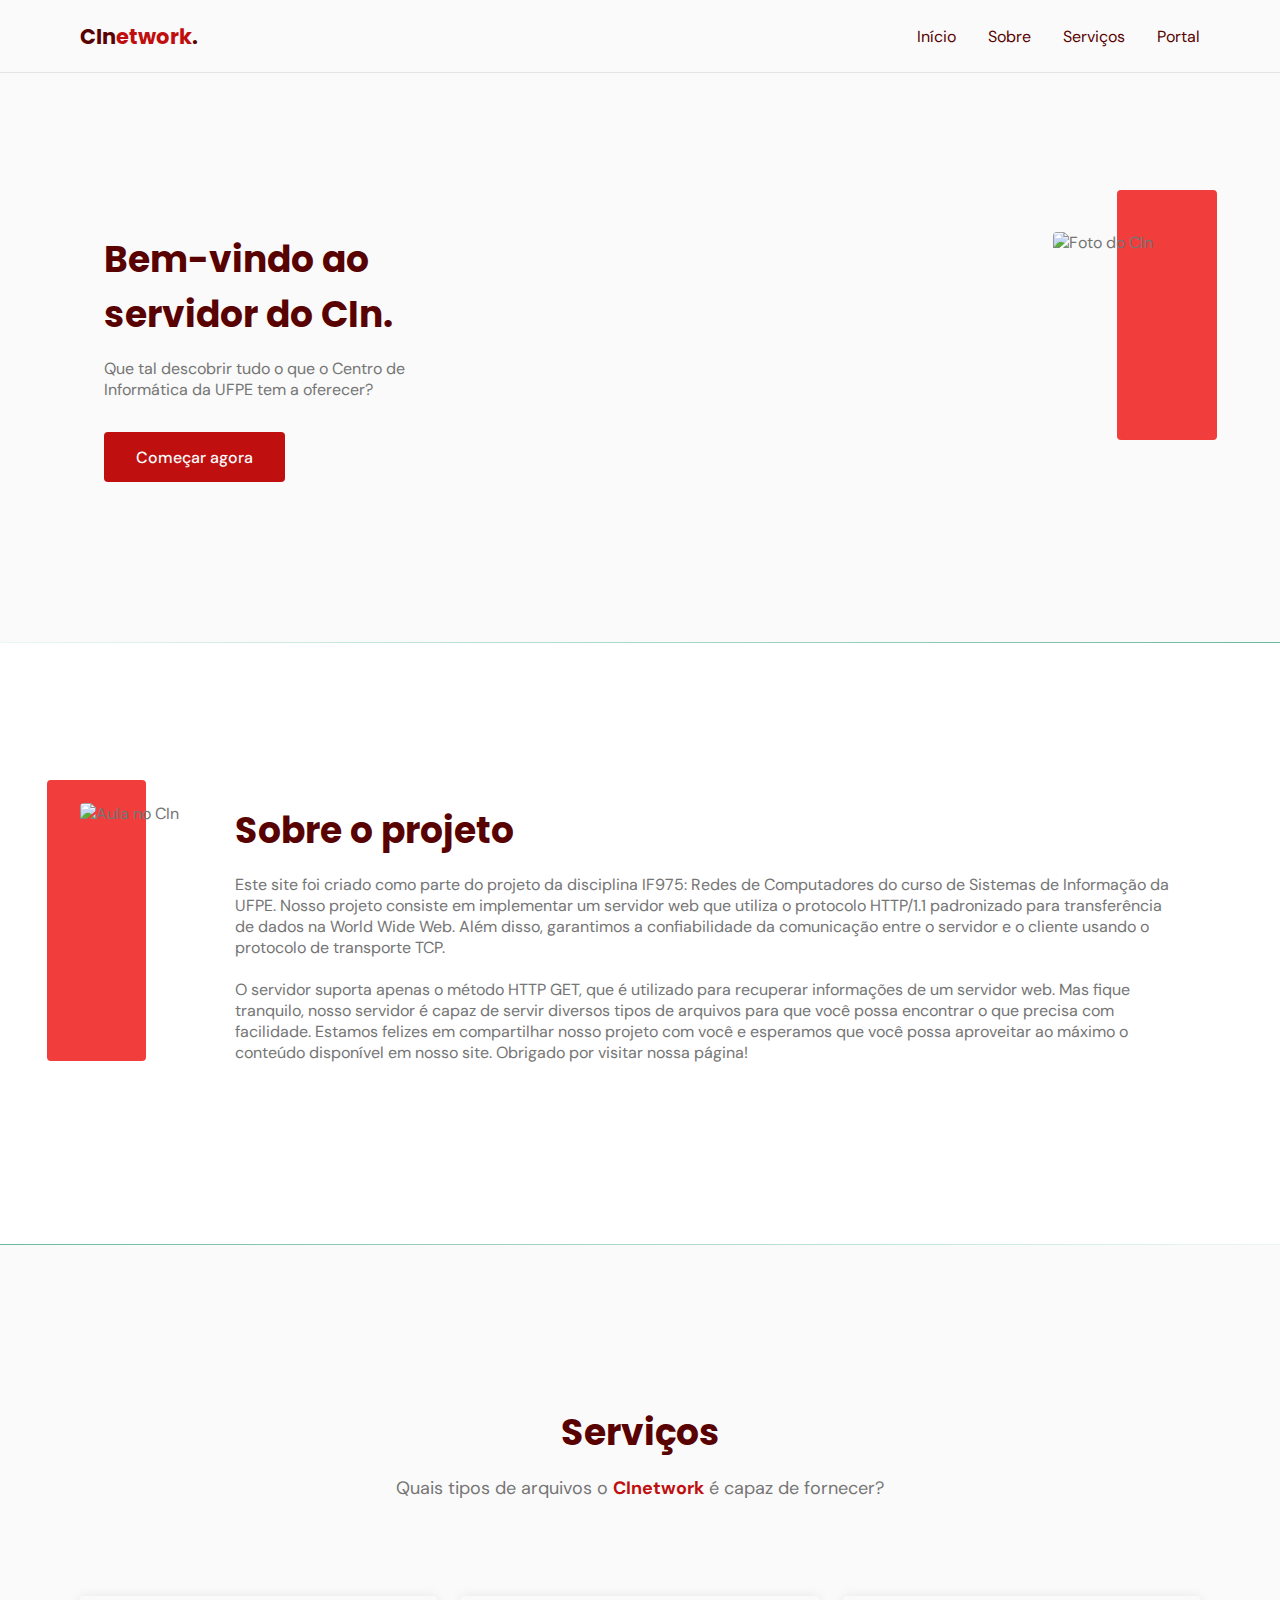
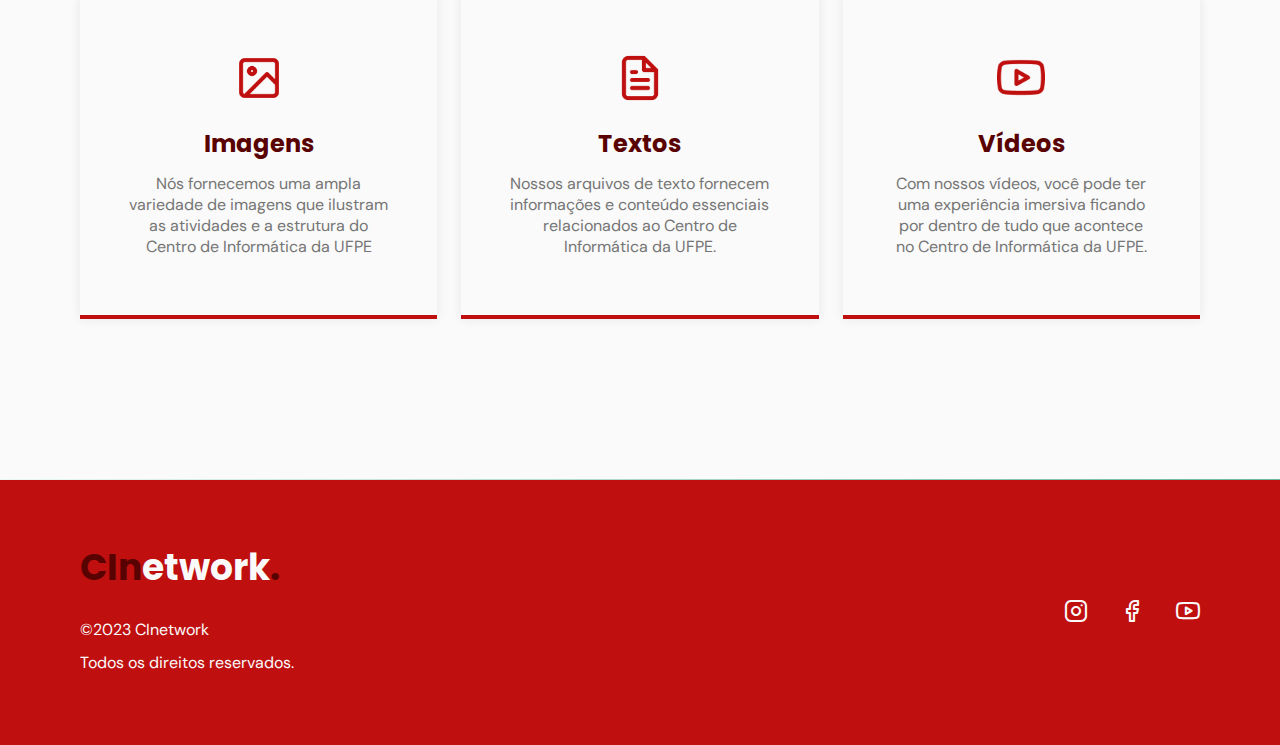
==== ServidorHTTP/index.html @ 5e7437f5 "Add web page (html, css and JS)" ====
<!DOCTYPE html>
<html lang="pt_BR">
  <head>
    <!-- PAGE INFO -->
    <meta charset="UTF-8" />
    <meta name="viewport" content="width=device-width, initial-scale=1.0" />
    <title>CInetwork</title>

    <!-- Icones -->
    <link rel="stylesheet" href="assets/fonts/style.css" />

    <!-- Swiper -->
    <link
      rel="stylesheet"
      href="https://unpkg.com/swiper/swiper-bundle.min.css"
    />

    <!-- STYLES -->
    <link rel="stylesheet" href="style.css" />

    <!-- Fonts -->
    <link rel="preconnect" href="https://fonts.gstatic.com" />
    <link
      href="https://fonts.googleapis.com/css2?family=DM+Sans:wght@400;500;700&family=Poppins:wght@400;500;700&display=swap"
      rel="stylesheet"
    />
  </head>
  <body>
    <header id="header">
      <nav class="container">
        <a class="logo" href="#">CIn<span>etwork</span>.</a>
        <!-- menu -->
        <div class="menu">
          <ul class="grid">
            <li><a class="title" href="#home">Início</a></li>
            <li><a class="title" href="#about">Sobre</a></li>
            <li><a class="title" href="#services">Serviços</a></li>
            <li><a class="title" href="">Portal</a></li>
          </ul>
        </div>
        <!-- /menu -->
        <div class="toggle icon-menu"></div>
        <div class="toggle icon-close"></div>
      </nav>
    </header>

    <main>
      <!-- HOME -->
      <section class="section" id="home">
        <div class="container grid">
          <div class="image">
            <img
              src="https://portal.cin.ufpe.br/wp-content/uploads/2021/09/site-2-1.png"
              alt="Foto do CIn"
            />
          </div>
          <div class="text">
            <h2 class="title">Bem-vindo ao servidor do CIn.</h2>
            <p>
                Que tal descobrir tudo o que o Centro de Informática da UFPE tem a oferecer? 
            </p>
            <a class="button" href="#about">Começar agora</a>
          </div>
        </div>
      </section>

      <div class="divider-1"></div>

      <!-- ABOUT -->
      <section class="section" id="about">
        <div class="container grid">
          <div class="image">
            <img
              src="https://www.diariodepernambuco.com.br/static/app/noticia_127983242361/2018/04/16/748793/20180416143518131764a.jpg"
              alt="Aula no CIn"
            />
          </div>
          <div class="text">
            <h2 class="title">Sobre o projeto</h2>
            <p>
                Este site foi criado como parte do projeto da disciplina IF975: Redes de Computadores do curso de Sistemas de Informação da UFPE. Nosso projeto consiste em implementar um servidor web que utiliza o protocolo HTTP/1.1 padronizado para transferência de dados na World Wide Web. Além disso, garantimos a confiabilidade da comunicação entre o servidor e o cliente usando o protocolo de transporte TCP.
            </p>
            <br />
            <p>
                O servidor suporta apenas o método HTTP GET, que é utilizado para recuperar informações de um servidor web. Mas fique tranquilo, nosso servidor é capaz de servir diversos tipos de arquivos para que você possa encontrar o que precisa com facilidade. Estamos felizes em compartilhar nosso projeto com você e esperamos que você possa aproveitar ao máximo o conteúdo disponível em nosso site. Obrigado por visitar nossa página!
            </p>
            <br />
          </div>
        </div>
      </section>

      <div class="divider-2"></div>

      <!-- SERVICES -->
      <section class="section" id="services">
        <div class="container grid">
          <header>
            <h2 class="title">Serviços</h2>
            <p class="subtitle">
                Quais tipos de arquivos o <strong>CInetwork</strong> é capaz de fornecer?
            </p>
          </header>
          <div class="cards grid">
            <div class="card">
              <img src="/ServidorHTTP/assets/fonts/image.png" alt="">
              <h3 class="title">Imagens</h3>
              <p>
                Nós fornecemos uma ampla variedade de imagens que ilustram as atividades e a estrutura do Centro de Informática da UFPE
              </p>
            </div>
            <div class="card">
              <img  src="/ServidorHTTP/assets/fonts/file-text.png" alt="">
              <h3 class="title">Textos</h3>
              <p>
                Nossos arquivos de texto fornecem informações e conteúdo essenciais relacionados ao Centro de Informática da UFPE.
              </p>
            </div>
            <div class="card">
              <img src="/ServidorHTTP/assets/fonts/youtube.png" alt="">
              <h3 class="title">Vídeos</h3>
              <p>
                Com nossos vídeos, você pode ter uma experiência imersiva ficando por dentro de tudo que acontece no Centro de Informática da UFPE.
              </p>
            </div>
          </div>
        </div>
      </section>

      <div class="divider-1"></div>

    </main>

    <footer class="section">
      <div class="container grid">
        <div class="brand">
          <a class="logo logo-alt" href="#home">CIn<span>etwork</span>.</a>
          <p>©2023 CInetwork</p>
          <p>Todos os direitos reservados.</p>
        </div>

        <div class="social grid">
          <a href="https://instagram.com" target="_blank">
            <i class="icon-instagram"></i>
          </a>
          <a href="https://facebook.com" target="_blank">
            <i class="icon-facebook"></i
          ></a>
          <a href="https://youtube.com" target="_blank"
            ><i class="icon-youtube"></i
          ></a>
        </div>
      </div>
    </footer>

    <a href="#home" class="back-to-top"><i class="icon-arrow-up"></i></a>

    <!-- swiper -->
    <script src="https://unpkg.com/swiper/swiper-bundle.min.js"></script>

    <!-- scrollreveal -->
    <script src="https://unpkg.com/scrollreveal"></script>

    <!-- main.js -->
    <script src="main.js"></script>
  </body>
</html>
---- ServidorHTTP/assets/fonts/style.css ----
@font-face {
  font-family: 'icomoon';
  src:  url('fonts/icomoon.eot?pb82g0');
  src:  url('fonts/icomoon.eot?pb82g0#iefix') format('embedded-opentype'),
    url('fonts/icomoon.ttf?pb82g0') format('truetype'),
    url('fonts/icomoon.woff?pb82g0') format('woff'),
    url('fonts/icomoon.svg?pb82g0#icomoon') format('svg');
  font-weight: normal;
  font-style: normal;
  font-display: block;
}

[class^="icon-"], [class*=" icon-"] {
  /* use !important to prevent issues with browser extensions that change fonts */
  font-family: 'icomoon' !important;
  speak: never;
  font-style: normal;
  font-weight: normal;
  font-variant: normal;
  text-transform: none;
  line-height: 1;

  /* Better Font Rendering =========== */
  -webkit-font-smoothing: antialiased;
  -moz-osx-font-smoothing: grayscale;
}

.icon-arrow-up:before {
  content: "\e90c";
}
.icon-phone:before {
  content: "\e900";
}
.icon-close:before {
  content: "\e901";
}
.icon-cosmetic:before {
  content: "\e902";
}
.icon-facebook:before {
  content: "\e903";
}
.icon-instagram:before {
  content: "\e904";
}
.icon-mail:before {
  content: "\e905";
}
.icon-map-pin:before {
  content: "\e906";
}
.icon-menu:before {
  content: "\e907";
}
.icon-trim:before {
  content: "\e908";
}
.icon-whatsapp:before {
  content: "\e909";
}
.icon-woman-hair:before {
  content: "\e90a";
}
.icon-youtube:before {
  content: "\e90b";
}
---- ServidorHTTP/style.css ----
/*====  RESET ============================ */
* {
    margin: 0;
    padding: 0;
    box-sizing: border-box;
  }
  
  ul {
    list-style: none;
  }
  
  a {
    text-decoration: none;
  }
  
  img {
    width: 100%;
    height: auto;
  }
  
  /*====  VARIABLES ============================ */
  :root {
    --header-height: 4.5rem;
  
    /* colors */
    --hue: 159;
    /* HSL color mode */
    --base-color: #BF0F0F;
    --base-color-second: #F23D3D;
    --base-color-alt: #590202;
    --title-color: #590202;
    --text-color: hsl(0 0% 46%);
    --text-color-light: hsl(0 0% 98%);
    --body-color: hsl(0 0% 98%);
  
    /* fonts */
    --title-font-size: 1.875rem;
    --subtitle-font-size: 1rem;
  
    --title-font: 'Poppins', sans-serif;
    --body-font: 'DM Sans', sans-serif;
  }
  
  /*===  BASE ============================ */
  html {
    scroll-behavior: smooth;
  }
  
  body {
    font: 400 1rem var(--body-font);
    color: var(--text-color);
    background: var(--body-color);
    -webkit-font-smoothing: antialiased;
  }
  
  .title {
    font: 700 var(--title-font-size) var(--title-font);
    color: var(--title-color);
    -webkit-font-smoothing: auto;
  }
  
  .button {
    background-color: var(--base-color);
    color: var(--text-color-light);
    height: 3.5rem;
    display: inline-flex;
    align-items: center;
    padding: 0 2rem;
    border-radius: 0.25rem;
    font: 500 1rem var(--body-font);
    transition: background 0.3s;
  }
  
  .button:hover {
    background: var(--base-color-alt);
  }
  
  .divider-1 {
    height: 1px;
    background: linear-gradient(
      270deg,
      hsla(var(--hue), 36%, 57%, 1),
      hsla(var(--hue), 65%, 88%, 0.34)
    );
  }
  
  .divider-2 {
    height: 1px;
    background: linear-gradient(
      270deg,
      hsla(var(--hue), 65%, 88%, 0.34),
      hsla(var(--hue), 36%, 57%, 1)
    );
  }
  
  /*====  LAYOUT ============================ */
  .container {
    margin-left: 1.5rem;
    margin-right: 1.5rem;
  }
  
  .grid {
    display: grid;
    gap: 2rem;
  }
  
  .section {
    padding: calc(5rem + var(--header-height)) 0;
  }
  
  .section .title {
    margin-bottom: 1rem;
  }
  
  .section .subtitle {
    font-size: var(--subtitle-font-size);
  }
  
  .section header {
    margin-bottom: 4rem;
  }
  
  .section header strong {
    color: var(--base-color);
  }
  
  #header {
    border-bottom: 1px solid #e4e4e4;
    margin-bottom: 2rem;
    display: flex;
  
    position: fixed;
    top: 0;
    left: 0;
    z-index: 100;
    background-color: var(--body-color);
    width: 100%;
  }
  
  #header.scroll {
    box-shadow: 0px 0px 12px rgba(0, 0, 0, 0.15);
  }
  
  /*====  LOGO ============================ */
  .logo {
    font: 700 1.31rem var(--title-font);
    color: var(--title-color);
  }
  
  .logo span {
    color: var(--base-color);
  }
  
  .logo-alt span {
    color: var(--body-color);
  }
  
  /*====  NAVIGATION ============================ */
  nav {
    height: var(--header-height);
    display: flex;
    align-items: center;
    justify-content: space-between;
    width: 100%;
  }
  
  nav ul li {
    text-align: center;
  }
  
  nav ul li a {
    transition: color 0.2s;
    position: relative;
  }
  
  nav ul li a:hover,
  nav ul li a.active {
    color: var(--base-color);
  }
  
  nav ul li a::after {
    content: '';
    width: 0%;
    height: 2px;
    background: var(--base-color);
  
    position: absolute;
    left: 0;
    bottom: -1.5rem;
  
    transition: width 0.2s;
  }
  
  nav ul li a:hover::after,
  nav ul li a.active::after {
    width: 100%;
  }
  
  nav .menu {
    opacity: 0;
    visibility: hidden;
    top: -20rem;
    transition: 0.2s;
  }
  
  nav .menu ul {
    display: none;
  }
  
  /* Mostrar menu */
  nav.show .menu {
    opacity: 1;
    visibility: visible;
  
    background: var(--body-color);
  
    height: 100vh;
    width: 100vw;
  
    position: fixed;
    top: 0;
    left: 0;
  
    display: grid;
    place-content: center;
  }
  
  nav.show .menu ul {
    display: grid;
  }
  
  nav.show ul.grid {
    gap: 4rem;
  }
  
  /* toggle menu */
  .toggle {
    color: var(--base-color);
    font-size: 1.5rem;
    cursor: pointer;
  }
  
  nav .icon-close {
    visibility: hidden;
    opacity: 0;
  
    position: absolute;
    top: -1.5rem;
    right: 1.5rem;
  
    transition: 0.2s;
  }
  
  nav.show div.icon-close {
    visibility: visible;
    opacity: 1;
    top: 1.5rem;
  }
  
  /*====  HOME ============================ */
  #home {
    overflow: hidden;
  }
  
  #home .container {
    margin: 0;
  }
  
  #home .image {
    position: relative;
  }
  
  #home .image::before {
    content: '';
    height: 100%;
    width: 100%;
    background: var(--base-color-second);
    position: absolute;
    top: -16.8%;
    left: 16.7%;
    z-index: 0;
  }
  
  #home .image img {
    position: relative;
    right: 2.93rem;
  }
  
  #home .image img,
  #home .image::before {
    border-radius: 0.25rem;
  }
  
  #home .text {
    margin-left: 1.5rem;
    margin-right: 1.5rem;
    text-align: center;
  }
  
  #home .text h1 {
    margin-bottom: 1rem;
  }
  
  #home .text p {
    margin-bottom: 2rem;
  }
  
  /*====  ABOUT ============================ */
  #about {
    background: white;
  }
  
  #about .container {
    margin: 0;
  }
  
  #about .image {
    position: relative;
  }
  
  #about .image::before {
    content: '';
    height: 100%;
    width: 100%;
    background: var(--base-color-second);
    position: absolute;
    top: -8.3%;
    left: -33%;
    z-index: 0;
  }
  
  #about .image img {
    position: relative;
  }
  
  #about .image img,
  #about .image::before {
    border-radius: 0.25rem;
  }
  
  #about .text {
    margin-left: 1.5rem;
    margin-right: 1.5rem;
  }
  
  /*====  SERVICES ============================ */
  .cards.grid {
    gap: 1.5rem;
  }
  
  .card {
    display: flex;
    flex-direction: column;
    align-items: center;
    padding: 3.625rem 2rem;
    box-shadow: 0px 0px 12px rgba(0, 0, 0, 0.08);
    border-bottom: 0.25rem solid var(--base-color);
    border-radius: 0.25rem 0.25rem 0 0;
    text-align: center;
    
  }
  
  .card img {
    
    height: 3rem;
    width: 3rem;
    display: block;
    margin-bottom: 1.5rem;
    font-size: 5rem;
    color: var(--base-color);
  }
  
  .card .title {
    font-size: 1.5rem;
    margin-bottom: 0.75rem;
  }
  
  
  /*====  FOOTER ============================ */
  footer {
    background: var(--base-color);
  }
  
  footer.section {
    padding: 4rem 0;
  }
  
  footer .logo {
    display: inline-block;
    margin-bottom: 1.5rem;
  }
  
  footer .brand p {
    color: var(--text-color-light);
    margin-bottom: 0.75rem;
  }
  
  footer i {
    font-size: 1.5rem;
    color: var(--text-color-light);
  }
  
  footer .social {
    grid-auto-flow: column;
    width: fit-content;
  }
  
  footer .social a {
    transition: 0.3s;
    display: inline-block;
  }
  
  footer .social a:hover {
    transform: translateY(-8px);
  }
  
  /* Back to top */
  .back-to-top {
    background: var(--base-color);
    color: var(--text-color-light);
  
    position: fixed;
    right: 1rem;
    bottom: 1rem;
  
    padding: 0.5rem;
    clip-path: circle();
  
    font-size: 1.5rem;
    line-height: 0;
  
    visibility: hidden;
    opacity: 0;
  
    transition: 0.3s;
    transform: translateY(100%);
  }
  
  .back-to-top.show {
    visibility: visible;
    opacity: 1;
    transform: translateY(0);
  }
  
  /*========= MEDIA QUERIES =========*/
  /* extra large devices: 1200 > */
  @media (min-width: 1200px) {
    /* reusable classes */
    .container {
      max-width: 1120px;
      margin-left: auto;
      margin-right: auto;
    }
  
    .section {
      padding: 10rem 0;
    }
  
    .section header,
    #testimonials header {
      max-width: 32rem;
      text-align: center;
      margin-left: auto;
      margin-right: auto;
    }
  
    .button {
      height: 3.125rem;
    }
  
    /* navigation */
    nav .menu {
      opacity: 1;
      visibility: visible;
      top: 0;
    }
  
    nav .menu ul {
      display: flex;
      gap: 2rem;
    }
  
    nav .menu ul li a.title {
      font: 400 1rem var(--body-font);
      -webkit-font-smoothing: antialiased;
    }
  
    nav .menu ul li a.title.active {
      font-weight: bold;
      -webkit-font-smoothing: auto;
    }
  
    nav .icon-menu {
      display: none;
    }
  
    /* layout */
    main {
      margin-top: var(--header-height);
    }
  
    /* home */
    #home .container {
      grid-auto-flow: column;
      justify-content: space-between;
      margin: 0 auto;
    }
  
    #home .image {
      order: 1;
    }
  
    #home .text {
      order: 0;
      max-width: 24rem;
      text-align: left;
    }
  
    /* about */
    #about .container {
      margin: 0 auto;
      grid-auto-flow: column;
    }
  
    /* services */
    .cards {
      grid-template-columns: 1fr 1fr 1fr;
    }
  
    .card {
      padding-left: 3rem;
      padding-right: 3rem;
    }
  
    /* testimonials */
    #testimonials .container {
      margin-left: auto;
      margin-right: auto;
    }
  
    /* contact */
    #contact .container {
      grid-auto-flow: column;
      align-items: center;
    }
  
    #contact .text {
      max-width: 25rem;
    }
  
    /* footer */
    footer.section {
      padding: 3.75rem 0;
    }
  
    footer .container {
      grid-auto-flow: column;
      align-items: center;
      justify-content: space-between;
    }
  
    footer .logo {
      font-size: 2.25rem;
    }
  }
  /* large devices: 1023 > */
  /* large devices: 992 > */
  @media (min-width: 992px) {
    :root {
      --title-font-size: 2.25rem;
      --subtitle-font-size: 1.125rem;
    }
  }
  /* medium devices: 767 > */
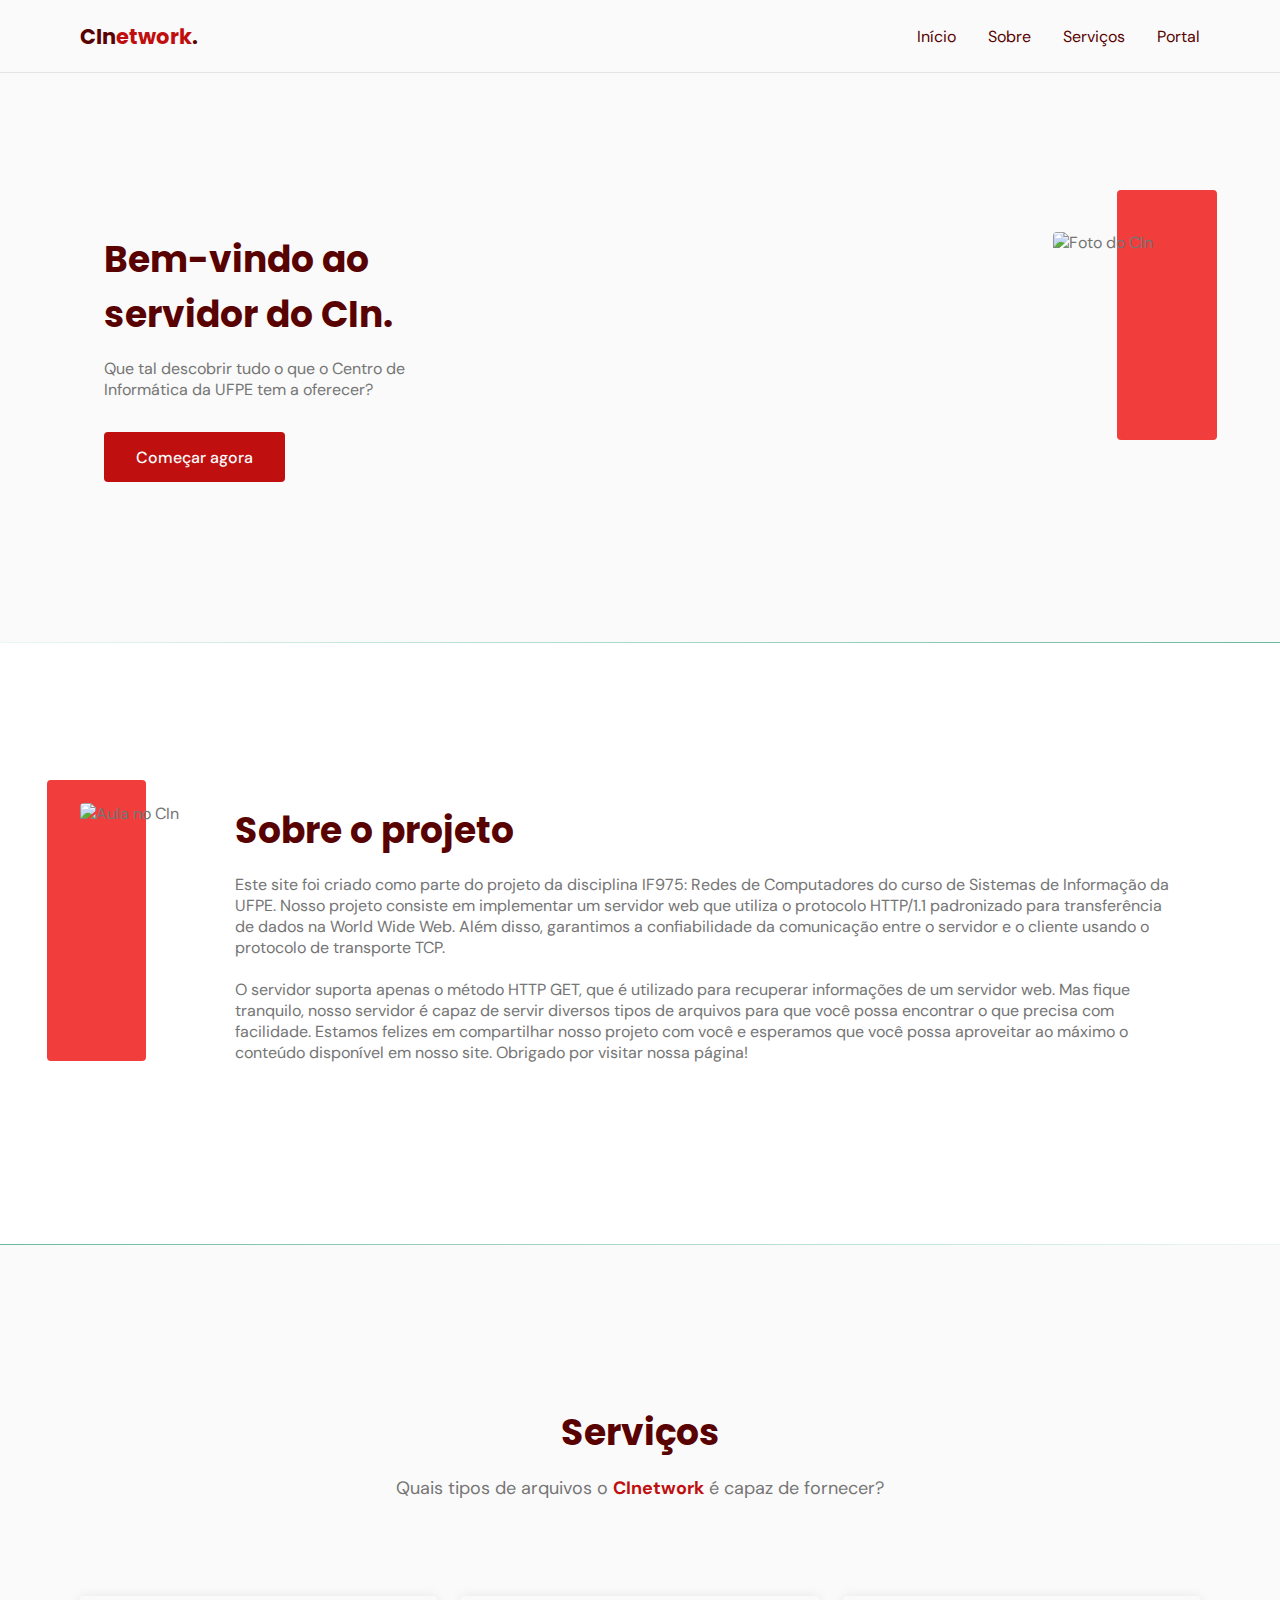
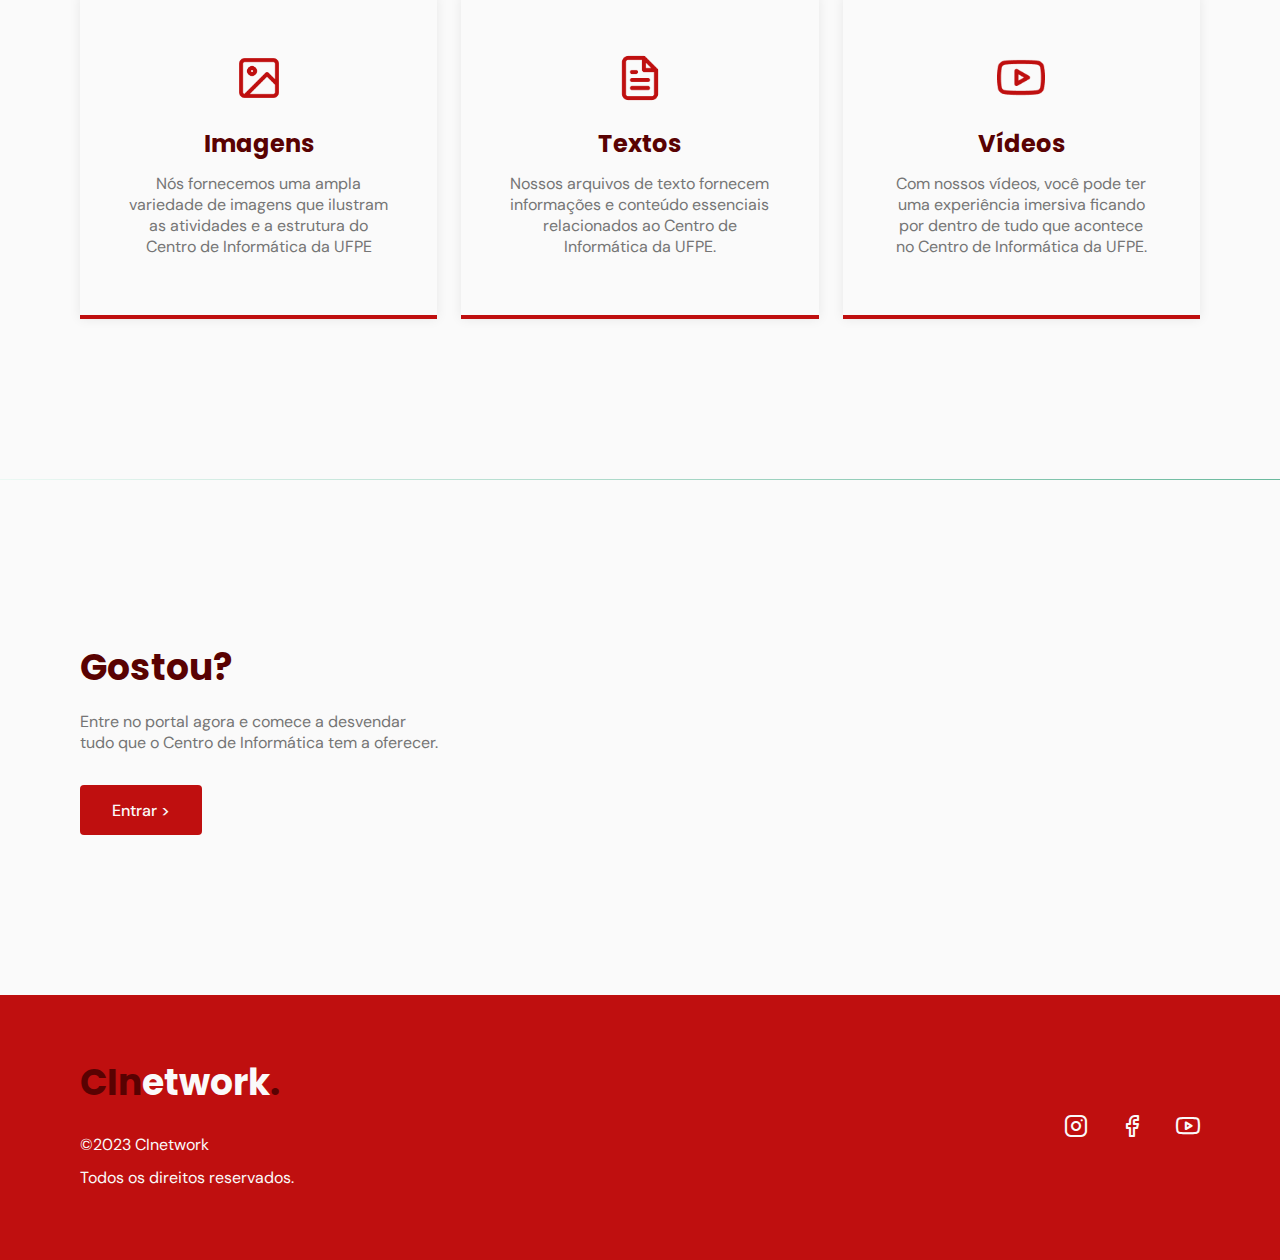
==== commit b0d6a8e5: "Add portal section" ====
--- a/ServidorHTTP/index.html
+++ b/ServidorHTTP/index.html
@@ -35,7 +35,7 @@
             <li><a class="title" href="#home">Início</a></li>
             <li><a class="title" href="#about">Sobre</a></li>
             <li><a class="title" href="#services">Serviços</a></li>
-            <li><a class="title" href="">Portal</a></li>
+            <li><a class="title" href="#portal">Portal</a></li>
           </ul>
         </div>
         <!-- /menu -->
@@ -102,21 +102,21 @@
           </header>
           <div class="cards grid">
             <div class="card">
-              <img src="/ServidorHTTP/assets/fonts/image.png" alt="">
+              <img src="/ServidorHTTP/assets/fonts/images/image.png" alt="">
               <h3 class="title">Imagens</h3>
               <p>
                 Nós fornecemos uma ampla variedade de imagens que ilustram as atividades e a estrutura do Centro de Informática da UFPE
               </p>
             </div>
             <div class="card">
-              <img  src="/ServidorHTTP/assets/fonts/file-text.png" alt="">
+              <img  src="/ServidorHTTP/assets/fonts/images/file-text.png" alt="">
               <h3 class="title">Textos</h3>
               <p>
                 Nossos arquivos de texto fornecem informações e conteúdo essenciais relacionados ao Centro de Informática da UFPE.
               </p>
             </div>
             <div class="card">
-              <img src="/ServidorHTTP/assets/fonts/youtube.png" alt="">
+              <img src="/ServidorHTTP/assets/fonts/images/youtube.png" alt="">
               <h3 class="title">Vídeos</h3>
               <p>
                 Com nossos vídeos, você pode ter uma experiência imersiva ficando por dentro de tudo que acontece no Centro de Informática da UFPE.
@@ -127,6 +127,18 @@
       </section>
 
       <div class="divider-1"></div>
+
+      <section class="section" id="portal">
+        <div class="container grid">
+          <div class="text">
+            <h2 class="title">Gostou?</h2>
+            <p>
+                Entre no portal agora e comece a desvendar <br> tudo que o Centro de Informática tem a oferecer. 
+            </p>
+            <a class="button" href="">Entrar ></a>
+          </div>
+        </div>
+      </section> 
 
     </main>
 
--- a/ServidorHTTP/style.css
+++ b/ServidorHTTP/style.css
@@ -376,6 +376,12 @@
   }
   
   
+/*====  PORTAL ============================ */
+
+  #portal .button{
+    margin-top: 2em ;
+  }
+
   /*====  FOOTER ============================ */
   footer {
     background: var(--base-color);
@@ -532,22 +538,6 @@
       padding-right: 3rem;
     }
   
-    /* testimonials */
-    #testimonials .container {
-      margin-left: auto;
-      margin-right: auto;
-    }
-  
-    /* contact */
-    #contact .container {
-      grid-auto-flow: column;
-      align-items: center;
-    }
-  
-    #contact .text {
-      max-width: 25rem;
-    }
-  
     /* footer */
     footer.section {
       padding: 3.75rem 0;
